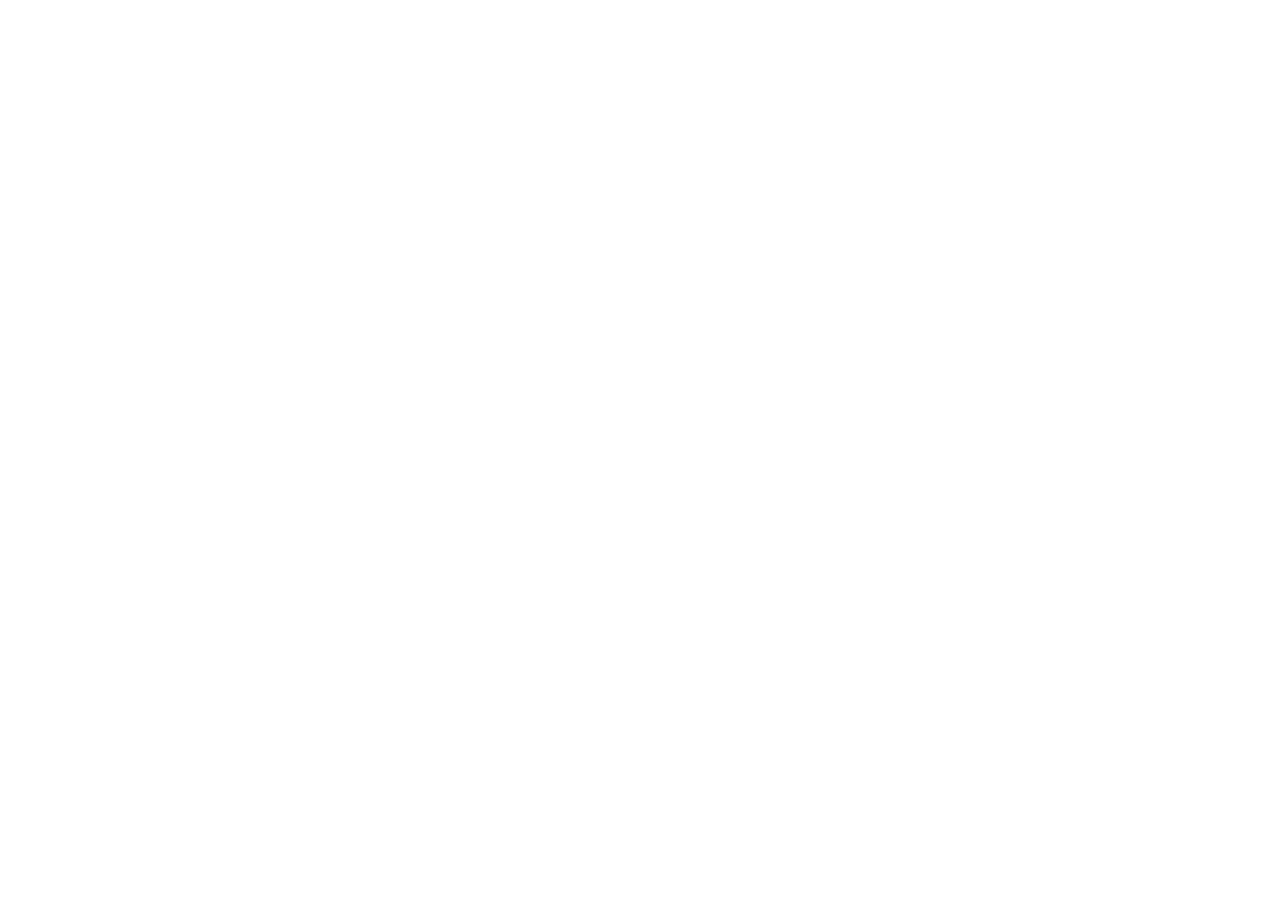
==== Entrega_05/visualizaciones/codigo/vis_02.html @ 915307c9 "Add files via upload" ====
<!DOCTYPE html>
<html>
<head>
  <meta charset="UTF-8">
  <style>
    #vis.vega-embed {
      width: 100%;
      display: flex;
    }

    #vis.vega-embed details,
    #vis.vega-embed details summary {
      position: relative;
    }
  </style>
  <script type="text/javascript" src="https://cdn.jsdelivr.net/npm/vega@5"></script>
  <script type="text/javascript" src="https://cdn.jsdelivr.net/npm/vega-lite@5.20.1"></script>
  <script type="text/javascript" src="https://cdn.jsdelivr.net/npm/vega-embed@6"></script>
</head>
<body>
  <div id="vis"></div>
  <script>
    (function(vegaEmbed) {
      var spec = {"config": {"view": {"continuousWidth": 300, "continuousHeight": 300}, "axis": {"labelFontSize": 11, "titleFontSize": 12}, "legend": {"labelFontSize": 11, "titleFontSize": 11}}, "layer": [{"data": {"name": "data-5e910ef21b51a845456cc8d8807b62ab"}, "mark": {"type": "bar", "cornerRadiusBottomRight": 3, "cornerRadiusTopRight": 3}, "encoding": {"color": {"field": "posicion_predominante", "scale": {"domain": ["Volante", "Lateral", "Delantero"], "range": ["#0072B2", "#E69F00", "#009E73"]}, "title": "Posici\u00f3n m\u00e1s utilizada", "type": "nominal"}, "tooltip": [{"field": "club", "title": "Club", "type": "nominal"}, {"field": "minutos_sub21", "format": ",", "title": "Minutos Sub-21", "type": "quantitative"}, {"field": "jugadores_sub21", "title": "Canteranos usados", "type": "quantitative"}, {"field": "posicion_predominante", "title": "Posici\u00f3n predominante", "type": "nominal"}, {"field": "min_volantes", "format": ",", "title": "Min. Volantes", "type": "quantitative"}, {"field": "min_defensas", "format": ",", "title": "Min. Defensas/Laterales", "type": "quantitative"}, {"field": "min_delanteros", "format": ",", "title": "Min. Delanteros", "type": "quantitative"}], "x": {"field": "minutos_sub21", "title": "Minutos totales Sub-21 otorgados en 2019", "type": "quantitative"}, "y": {"field": "club", "sort": "-x", "title": "Club Primera Divisi\u00f3n", "type": "nominal"}}}, {"data": {"name": "data-1ded038a0f18835239de45ceaa9ad793"}, "mark": {"type": "rule", "color": "#D55E00", "strokeDash": [4, 4], "strokeWidth": 2}, "encoding": {"x": {"field": "x", "type": "quantitative"}}}, {"data": {"name": "data-378838f2d592ce59ad3888c72b57f809"}, "mark": {"type": "text", "align": "left", "color": "#D55E00", "dx": 5, "dy": 15, "fontSize": 11, "fontWeight": "bold", "text": "M\u00ednimo exigido ANFP (1.350 min)"}, "encoding": {"x": {"field": "x", "type": "quantitative"}, "y": {"field": "y", "type": "nominal"}}}], "height": 450, "title": {"text": "Minutaje juvenil por club: cumplimiento administrativo vs. convicci\u00f3n formativa (2019)", "anchor": "start", "subtitle": ["Minutos totales otorgados a jugadores Sub-21 por los 16 clubes de Primera Divisi\u00f3n.", "La l\u00ednea naranja discontinua marca la cuota obligatoria ANFP de 1.350 minutos."]}, "width": 680, "$schema": "https://vega.github.io/schema/vega-lite/v5.20.1.json", "datasets": {"data-5e910ef21b51a845456cc8d8807b62ab": [{"club": "Universidad Catolica", "minutos_sub21": 2185, "jugadores_sub21": 4, "posicion_predominante": "Delantero", "min_defensas": 180, "min_volantes": 780, "min_delanteros": 1225, "min_arqueros": 0, "cumplio_regla": "Si"}, {"club": "Huachipato", "minutos_sub21": 3150, "jugadores_sub21": 5, "posicion_predominante": "Volante", "min_defensas": 1080, "min_volantes": 1350, "min_delanteros": 720, "min_arqueros": 0, "cumplio_regla": "Si"}, {"club": "O Higgins", "minutos_sub21": 3370, "jugadores_sub21": 4, "posicion_predominante": "Volante", "min_defensas": 890, "min_volantes": 1940, "min_delanteros": 540, "min_arqueros": 0, "cumplio_regla": "Si"}, {"club": "Curico Unido", "minutos_sub21": 2990, "jugadores_sub21": 3, "posicion_predominante": "Lateral", "min_defensas": 1680, "min_volantes": 0, "min_delanteros": 1310, "min_arqueros": 0, "cumplio_regla": "Si"}, {"club": "Union Espanola", "minutos_sub21": 2420, "jugadores_sub21": 4, "posicion_predominante": "Volante", "min_defensas": 420, "min_volantes": 1620, "min_delanteros": 380, "min_arqueros": 0, "cumplio_regla": "Si"}, {"club": "Colo-Colo", "minutos_sub21": 3640, "jugadores_sub21": 5, "posicion_predominante": "Lateral", "min_defensas": 1890, "min_volantes": 1070, "min_delanteros": 680, "min_arqueros": 0, "cumplio_regla": "Si"}, {"club": "Universidad de Chile", "minutos_sub21": 2520, "jugadores_sub21": 5, "posicion_predominante": "Delantero", "min_defensas": 360, "min_volantes": 950, "min_delanteros": 1120, "min_arqueros": 90, "cumplio_regla": "Si"}, {"club": "Union La Calera", "minutos_sub21": 1540, "jugadores_sub21": 3, "posicion_predominante": "Lateral", "min_defensas": 810, "min_volantes": 490, "min_delanteros": 240, "min_arqueros": 0, "cumplio_regla": "Si"}, {"club": "Everton", "minutos_sub21": 1860, "jugadores_sub21": 3, "posicion_predominante": "Lateral", "min_defensas": 1240, "min_volantes": 340, "min_delanteros": 280, "min_arqueros": 0, "cumplio_regla": "Si"}, {"club": "Palestino", "minutos_sub21": 1490, "jugadores_sub21": 3, "posicion_predominante": "Volante", "min_defensas": 310, "min_volantes": 870, "min_delanteros": 310, "min_arqueros": 0, "cumplio_regla": "Si"}, {"club": "Audax Italiano", "minutos_sub21": 1410, "jugadores_sub21": 2, "posicion_predominante": "Volante", "min_defensas": 210, "min_volantes": 920, "min_delanteros": 280, "min_arqueros": 0, "cumplio_regla": "Si"}, {"club": "Coquimbo Unido", "minutos_sub21": 1390, "jugadores_sub21": 3, "posicion_predominante": "Delantero", "min_defensas": 150, "min_volantes": 410, "min_delanteros": 830, "min_arqueros": 0, "cumplio_regla": "Si"}, {"club": "Cobresal", "minutos_sub21": 1380, "jugadores_sub21": 2, "posicion_predominante": "Volante", "min_defensas": 240, "min_volantes": 860, "min_delanteros": 280, "min_arqueros": 0, "cumplio_regla": "Si"}, {"club": "Deportes Antofagasta", "minutos_sub21": 1420, "jugadores_sub21": 3, "posicion_predominante": "Delantero", "min_defensas": 280, "min_volantes": 390, "min_delanteros": 750, "min_arqueros": 0, "cumplio_regla": "Si"}, {"club": "Deportes Iquique", "minutos_sub21": 1360, "jugadores_sub21": 2, "posicion_predominante": "Volante", "min_defensas": 120, "min_volantes": 760, "min_delanteros": 480, "min_arqueros": 0, "cumplio_regla": "Si"}, {"club": "Universidad de Concepcion", "minutos_sub21": 1370, "jugadores_sub21": 3, "posicion_predominante": "Volante", "min_defensas": 190, "min_volantes": 820, "min_delanteros": 360, "min_arqueros": 0, "cumplio_regla": "Si"}], "data-1ded038a0f18835239de45ceaa9ad793": [{"x": 1350}], "data-378838f2d592ce59ad3888c72b57f809": [{"x": 1350, "y": "Universidad de Concepcion"}]}};
      var embedOpt = {"mode": "vega-lite"};

      function showError(el, error){
          el.innerHTML = ('<div style="color:red;">'
                          + '<p>JavaScript Error: ' + error.message + '</p>'
                          + "<p>This usually means there's a typo in your chart specification. "
                          + "See the javascript console for the full traceback.</p>"
                          + '</div>');
          throw error;
      }
      const el = document.getElementById('vis');
      vegaEmbed("#vis", spec, embedOpt)
        .catch(error => showError(el, error));
    })(vegaEmbed);

  </script>
</body>
</html>
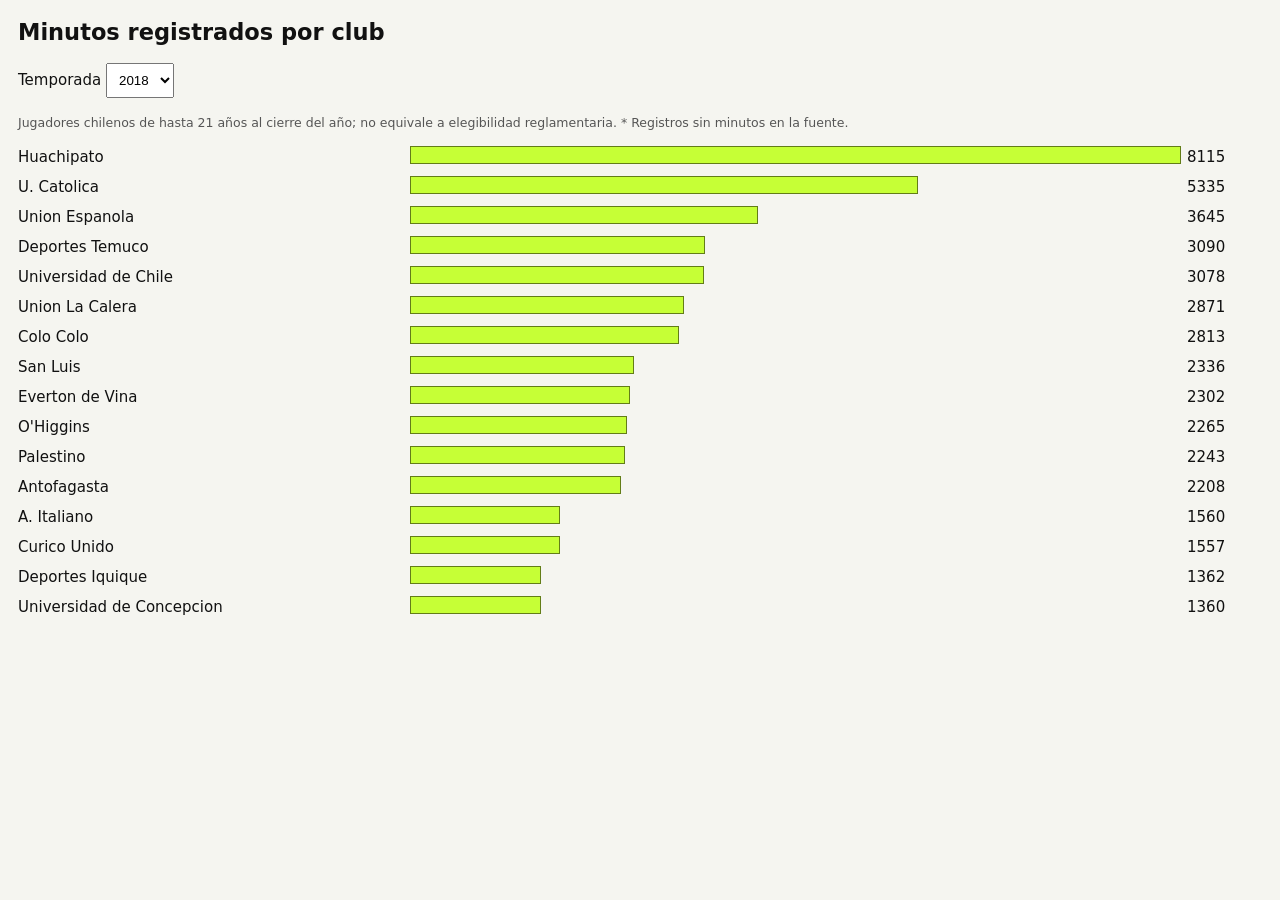
==== commit 1c80e437: "Add files via upload" ====
--- a/Entrega_05/visualizaciones/codigo/vis_02.html
+++ b/Entrega_05/visualizaciones/codigo/vis_02.html
@@ -1,42 +1 @@
-<!DOCTYPE html>
-<html>
-<head>
-  <meta charset="UTF-8">
-  <style>
-    #vis.vega-embed {
-      width: 100%;
-      display: flex;
-    }
-
-    #vis.vega-embed details,
-    #vis.vega-embed details summary {
-      position: relative;
-    }
-  </style>
-  <script type="text/javascript" src="https://cdn.jsdelivr.net/npm/vega@5"></script>
-  <script type="text/javascript" src="https://cdn.jsdelivr.net/npm/vega-lite@5.20.1"></script>
-  <script type="text/javascript" src="https://cdn.jsdelivr.net/npm/vega-embed@6"></script>
-</head>
-<body>
-  <div id="vis"></div>
-  <script>
-    (function(vegaEmbed) {
-      var spec = {"config": {"view": {"continuousWidth": 300, "continuousHeight": 300}, "axis": {"labelFontSize": 11, "titleFontSize": 12}, "legend": {"labelFontSize": 11, "titleFontSize": 11}}, "layer": [{"data": {"name": "data-5e910ef21b51a845456cc8d8807b62ab"}, "mark": {"type": "bar", "cornerRadiusBottomRight": 3, "cornerRadiusTopRight": 3}, "encoding": {"color": {"field": "posicion_predominante", "scale": {"domain": ["Volante", "Lateral", "Delantero"], "range": ["#0072B2", "#E69F00", "#009E73"]}, "title": "Posici\u00f3n m\u00e1s utilizada", "type": "nominal"}, "tooltip": [{"field": "club", "title": "Club", "type": "nominal"}, {"field": "minutos_sub21", "format": ",", "title": "Minutos Sub-21", "type": "quantitative"}, {"field": "jugadores_sub21", "title": "Canteranos usados", "type": "quantitative"}, {"field": "posicion_predominante", "title": "Posici\u00f3n predominante", "type": "nominal"}, {"field": "min_volantes", "format": ",", "title": "Min. Volantes", "type": "quantitative"}, {"field": "min_defensas", "format": ",", "title": "Min. Defensas/Laterales", "type": "quantitative"}, {"field": "min_delanteros", "format": ",", "title": "Min. Delanteros", "type": "quantitative"}], "x": {"field": "minutos_sub21", "title": "Minutos totales Sub-21 otorgados en 2019", "type": "quantitative"}, "y": {"field": "club", "sort": "-x", "title": "Club Primera Divisi\u00f3n", "type": "nominal"}}}, {"data": {"name": "data-1ded038a0f18835239de45ceaa9ad793"}, "mark": {"type": "rule", "color": "#D55E00", "strokeDash": [4, 4], "strokeWidth": 2}, "encoding": {"x": {"field": "x", "type": "quantitative"}}}, {"data": {"name": "data-378838f2d592ce59ad3888c72b57f809"}, "mark": {"type": "text", "align": "left", "color": "#D55E00", "dx": 5, "dy": 15, "fontSize": 11, "fontWeight": "bold", "text": "M\u00ednimo exigido ANFP (1.350 min)"}, "encoding": {"x": {"field": "x", "type": "quantitative"}, "y": {"field": "y", "type": "nominal"}}}], "height": 450, "title": {"text": "Minutaje juvenil por club: cumplimiento administrativo vs. convicci\u00f3n formativa (2019)", "anchor": "start", "subtitle": ["Minutos totales otorgados a jugadores Sub-21 por los 16 clubes de Primera Divisi\u00f3n.", "La l\u00ednea naranja discontinua marca la cuota obligatoria ANFP de 1.350 minutos."]}, "width": 680, "$schema": "https://vega.github.io/schema/vega-lite/v5.20.1.json", "datasets": {"data-5e910ef21b51a845456cc8d8807b62ab": [{"club": "Universidad Catolica", "minutos_sub21": 2185, "jugadores_sub21": 4, "posicion_predominante": "Delantero", "min_defensas": 180, "min_volantes": 780, "min_delanteros": 1225, "min_arqueros": 0, "cumplio_regla": "Si"}, {"club": "Huachipato", "minutos_sub21": 3150, "jugadores_sub21": 5, "posicion_predominante": "Volante", "min_defensas": 1080, "min_volantes": 1350, "min_delanteros": 720, "min_arqueros": 0, "cumplio_regla": "Si"}, {"club": "O Higgins", "minutos_sub21": 3370, "jugadores_sub21": 4, "posicion_predominante": "Volante", "min_defensas": 890, "min_volantes": 1940, "min_delanteros": 540, "min_arqueros": 0, "cumplio_regla": "Si"}, {"club": "Curico Unido", "minutos_sub21": 2990, "jugadores_sub21": 3, "posicion_predominante": "Lateral", "min_defensas": 1680, "min_volantes": 0, "min_delanteros": 1310, "min_arqueros": 0, "cumplio_regla": "Si"}, {"club": "Union Espanola", "minutos_sub21": 2420, "jugadores_sub21": 4, "posicion_predominante": "Volante", "min_defensas": 420, "min_volantes": 1620, "min_delanteros": 380, "min_arqueros": 0, "cumplio_regla": "Si"}, {"club": "Colo-Colo", "minutos_sub21": 3640, "jugadores_sub21": 5, "posicion_predominante": "Lateral", "min_defensas": 1890, "min_volantes": 1070, "min_delanteros": 680, "min_arqueros": 0, "cumplio_regla": "Si"}, {"club": "Universidad de Chile", "minutos_sub21": 2520, "jugadores_sub21": 5, "posicion_predominante": "Delantero", "min_defensas": 360, "min_volantes": 950, "min_delanteros": 1120, "min_arqueros": 90, "cumplio_regla": "Si"}, {"club": "Union La Calera", "minutos_sub21": 1540, "jugadores_sub21": 3, "posicion_predominante": "Lateral", "min_defensas": 810, "min_volantes": 490, "min_delanteros": 240, "min_arqueros": 0, "cumplio_regla": "Si"}, {"club": "Everton", "minutos_sub21": 1860, "jugadores_sub21": 3, "posicion_predominante": "Lateral", "min_defensas": 1240, "min_volantes": 340, "min_delanteros": 280, "min_arqueros": 0, "cumplio_regla": "Si"}, {"club": "Palestino", "minutos_sub21": 1490, "jugadores_sub21": 3, "posicion_predominante": "Volante", "min_defensas": 310, "min_volantes": 870, "min_delanteros": 310, "min_arqueros": 0, "cumplio_regla": "Si"}, {"club": "Audax Italiano", "minutos_sub21": 1410, "jugadores_sub21": 2, "posicion_predominante": "Volante", "min_defensas": 210, "min_volantes": 920, "min_delanteros": 280, "min_arqueros": 0, "cumplio_regla": "Si"}, {"club": "Coquimbo Unido", "minutos_sub21": 1390, "jugadores_sub21": 3, "posicion_predominante": "Delantero", "min_defensas": 150, "min_volantes": 410, "min_delanteros": 830, "min_arqueros": 0, "cumplio_regla": "Si"}, {"club": "Cobresal", "minutos_sub21": 1380, "jugadores_sub21": 2, "posicion_predominante": "Volante", "min_defensas": 240, "min_volantes": 860, "min_delanteros": 280, "min_arqueros": 0, "cumplio_regla": "Si"}, {"club": "Deportes Antofagasta", "minutos_sub21": 1420, "jugadores_sub21": 3, "posicion_predominante": "Delantero", "min_defensas": 280, "min_volantes": 390, "min_delanteros": 750, "min_arqueros": 0, "cumplio_regla": "Si"}, {"club": "Deportes Iquique", "minutos_sub21": 1360, "jugadores_sub21": 2, "posicion_predominante": "Volante", "min_defensas": 120, "min_volantes": 760, "min_delanteros": 480, "min_arqueros": 0, "cumplio_regla": "Si"}, {"club": "Universidad de Concepcion", "minutos_sub21": 1370, "jugadores_sub21": 3, "posicion_predominante": "Volante", "min_defensas": 190, "min_volantes": 820, "min_delanteros": 360, "min_arqueros": 0, "cumplio_regla": "Si"}], "data-1ded038a0f18835239de45ceaa9ad793": [{"x": 1350}], "data-378838f2d592ce59ad3888c72b57f809": [{"x": 1350, "y": "Universidad de Concepcion"}]}};
-      var embedOpt = {"mode": "vega-lite"};
-
-      function showError(el, error){
-          el.innerHTML = ('<div style="color:red;">'
-                          + '<p>JavaScript Error: ' + error.message + '</p>'
-                          + "<p>This usually means there's a typo in your chart specification. "
-                          + "See the javascript console for the full traceback.</p>"
-                          + '</div>');
-          throw error;
-      }
-      const el = document.getElementById('vis');
-      vegaEmbed("#vis", spec, embedOpt)
-        .catch(error => showError(el, error));
-    })(vegaEmbed);
-
-  </script>
-</body>
-</html>+<!doctype html><html lang="es"><meta charset="utf-8"><meta name="viewport" content="width=device-width,initial-scale=1"><title>Visualización 2</title><style>body{font:15px system-ui;color:#111;background:#f5f5f0;margin:18px}select{padding:8px} .bar{background:#C6FF36;height:16px;display:inline-block;border:1px solid #637d18} .item{display:grid;grid-template-columns:minmax(100px,1fr) 2fr 75px;gap:8px;align-items:center;margin:8px 0} small{color:#555}</style><h2>Minutos registrados por club</h2><label>Temporada <select id="s"></select></label><p><small>Jugadores chilenos de hasta 21 años al cierre del año; no equivale a elegibilidad reglamentaria. * Registros sin minutos en la fuente.</small></p><div id="chart"></div><script>const data=[{"season":2018,"teamName":"A. Italiano","minutos":1560.0,"jugadores":8,"registros_faltantes":0,"datos_incompletos":false},{"season":2018,"teamName":"Antofagasta","minutos":2208.0,"jugadores":8,"registros_faltantes":0,"datos_incompletos":false},{"season":2018,"teamName":"Colo Colo","minutos":2813.0,"jugadores":12,"registros_faltantes":0,"datos_incompletos":false},{"season":2018,"teamName":"Curico Unido","minutos":1557.0,"jugadores":8,"registros_faltantes":0,"datos_incompletos":false},{"season":2018,"teamName":"Deportes Iquique","minutos":1362.0,"jugadores":7,"registros_faltantes":0,"datos_incompletos":false},{"season":2018,"teamName":"Deportes Temuco","minutos":3090.0,"jugadores":8,"registros_faltantes":0,"datos_incompletos":false},{"season":2018,"teamName":"Everton de Vina","minutos":2302.0,"jugadores":8,"registros_faltantes":0,"datos_incompletos":false},{"season":2018,"teamName":"Huachipato","minutos":8115.0,"jugadores":10,"registros_faltantes":0,"datos_incompletos":false},{"season":2018,"teamName":"O'Higgins","minutos":2265.0,"jugadores":8,"registros_faltantes":0,"datos_incompletos":false},{"season":2018,"teamName":"Palestino","minutos":2243.0,"jugadores":11,"registros_faltantes":0,"datos_incompletos":false},{"season":2018,"teamName":"San Luis","minutos":2336.0,"jugadores":13,"registros_faltantes":0,"datos_incompletos":false},{"season":2018,"teamName":"U. Catolica","minutos":5335.0,"jugadores":11,"registros_faltantes":0,"datos_incompletos":false},{"season":2018,"teamName":"Union Espanola","minutos":3645.0,"jugadores":12,"registros_faltantes":0,"datos_incompletos":false},{"season":2018,"teamName":"Union La Calera","minutos":2871.0,"jugadores":7,"registros_faltantes":0,"datos_incompletos":false},{"season":2018,"teamName":"Universidad de Chile","minutos":3078.0,"jugadores":8,"registros_faltantes":0,"datos_incompletos":false},{"season":2018,"teamName":"Universidad de Concepcion","minutos":1360.0,"jugadores":6,"registros_faltantes":0,"datos_incompletos":false},{"season":2019,"teamName":"A. Italiano","minutos":1731.0,"jugadores":10,"registros_faltantes":1,"datos_incompletos":true},{"season":2019,"teamName":"Antofagasta","minutos":2040.0,"jugadores":5,"registros_faltantes":0,"datos_incompletos":false},{"season":2019,"teamName":"Cobresal","minutos":1625.0,"jugadores":6,"registros_faltantes":0,"datos_incompletos":false},{"season":2019,"teamName":"Colo Colo","minutos":1953.0,"jugadores":9,"registros_faltantes":0,"datos_incompletos":false},{"season":2019,"teamName":"Coquimbo Unido","minutos":1532.0,"jugadores":5,"registros_faltantes":0,"datos_incompletos":false},{"season":2019,"teamName":"Curico Unido","minutos":1733.0,"jugadores":11,"registros_faltantes":0,"datos_incompletos":false},{"season":2019,"teamName":"Deportes Iquique","minutos":2085.0,"jugadores":8,"registros_faltantes":0,"datos_incompletos":false},{"season":2019,"teamName":"Everton de Vina","minutos":2368.0,"jugadores":10,"registros_faltantes":0,"datos_incompletos":false},{"season":2019,"teamName":"Huachipato","minutos":1948.0,"jugadores":6,"registros_faltantes":0,"datos_incompletos":false},{"season":2019,"teamName":"O'Higgins","minutos":4278.0,"jugadores":8,"registros_faltantes":0,"datos_incompletos":false},{"season":2019,"teamName":"Palestino","minutos":1420.0,"jugadores":7,"registros_faltantes":0,"datos_incompletos":false},{"season":2019,"teamName":"U. Catolica","minutos":2214.0,"jugadores":7,"registros_faltantes":0,"datos_incompletos":false},{"season":2019,"teamName":"Union Espanola","minutos":2781.0,"jugadores":10,"registros_faltantes":0,"datos_incompletos":false},{"season":2019,"teamName":"Union La Calera","minutos":2309.0,"jugadores":7,"registros_faltantes":0,"datos_incompletos":false},{"season":2019,"teamName":"Universidad de Chile","minutos":2353.0,"jugadores":8,"registros_faltantes":0,"datos_incompletos":false},{"season":2019,"teamName":"Universidad de Concepcion","minutos":1639.0,"jugadores":9,"registros_faltantes":0,"datos_incompletos":false},{"season":2020,"teamName":"A. Italiano","minutos":4036.0,"jugadores":11,"registros_faltantes":0,"datos_incompletos":false},{"season":2020,"teamName":"Antofagasta","minutos":3085.0,"jugadores":8,"registros_faltantes":0,"datos_incompletos":false},{"season":2020,"teamName":"Cobresal","minutos":2613.0,"jugadores":9,"registros_faltantes":0,"datos_incompletos":false},{"season":2020,"teamName":"Colo Colo","minutos":3586.0,"jugadores":13,"registros_faltantes":0,"datos_incompletos":false},{"season":2020,"teamName":"Coquimbo Unido","minutos":1734.0,"jugadores":7,"registros_faltantes":1,"datos_incompletos":true},{"season":2020,"teamName":"Curico Unido","minutos":3533.0,"jugadores":12,"registros_faltantes":0,"datos_incompletos":false},{"season":2020,"teamName":"D. La Serena","minutos":4150.0,"jugadores":19,"registros_faltantes":12,"datos_incompletos":true},{"season":2020,"teamName":"Deportes Iquique","minutos":2037.0,"jugadores":7,"registros_faltantes":0,"datos_incompletos":false},{"season":2020,"teamName":"Everton de Vina","minutos":2302.0,"jugadores":9,"registros_faltantes":1,"datos_incompletos":true},{"season":2020,"teamName":"Huachipato","minutos":6090.0,"jugadores":9,"registros_faltantes":0,"datos_incompletos":false},{"season":2020,"teamName":"O'Higgins","minutos":5144.0,"jugadores":13,"registros_faltantes":0,"datos_incompletos":false},{"season":2020,"teamName":"Palestino","minutos":3649.0,"jugadores":10,"registros_faltantes":0,"datos_incompletos":false},{"season":2020,"teamName":"Santiago Wanderers","minutos":3637.0,"jugadores":15,"registros_faltantes":0,"datos_incompletos":false},{"season":2020,"teamName":"U. Catolica","minutos":6497.0,"jugadores":17,"registros_faltantes":5,"datos_incompletos":true},{"season":2020,"teamName":"Union Espanola","minutos":6994.0,"jugadores":13,"registros_faltantes":0,"datos_incompletos":false},{"season":2020,"teamName":"Union La Calera","minutos":2612.0,"jugadores":9,"registros_faltantes":0,"datos_incompletos":false},{"season":2020,"teamName":"Universidad de Chile","minutos":2140.0,"jugadores":10,"registros_faltantes":0,"datos_incompletos":false},{"season":2020,"teamName":"Universidad de Concepcion","minutos":3774.0,"jugadores":13,"registros_faltantes":0,"datos_incompletos":false},{"season":2021,"teamName":"A. Italiano","minutos":2064.0,"jugadores":8,"registros_faltantes":0,"datos_incompletos":false},{"season":2021,"teamName":"Antofagasta","minutos":2071.0,"jugadores":9,"registros_faltantes":0,"datos_incompletos":false},{"season":2021,"teamName":"Cobresal","minutos":2992.0,"jugadores":11,"registros_faltantes":3,"datos_incompletos":true},{"season":2021,"teamName":"Colo Colo","minutos":5668.0,"jugadores":28,"registros_faltantes":0,"datos_incompletos":false},{"season":2021,"teamName":"Curico Unido","minutos":2299.0,"jugadores":11,"registros_faltantes":0,"datos_incompletos":false},{"season":2021,"teamName":"D. La Serena","minutos":5956.0,"jugadores":12,"registros_faltantes":0,"datos_incompletos":false},{"season":2021,"teamName":"D. Melipilla","minutos":2066.0,"jugadores":6,"registros_faltantes":0,"datos_incompletos":false},{"season":2021,"teamName":"Everton de Vina","minutos":2822.0,"jugadores":12,"registros_faltantes":0,"datos_incompletos":false},{"season":2021,"teamName":"Huachipato","minutos":3562.0,"jugadores":11,"registros_faltantes":0,"datos_incompletos":false},{"season":2021,"teamName":"Nublense","minutos":2109.0,"jugadores":7,"registros_faltantes":0,"datos_incompletos":false},{"season":2021,"teamName":"O'Higgins","minutos":3157.0,"jugadores":12,"registros_faltantes":0,"datos_incompletos":false},{"season":2021,"teamName":"Palestino","minutos":2318.0,"jugadores":10,"registros_faltantes":0,"datos_incompletos":false},{"season":2021,"teamName":"Santiago Wanderers","minutos":6602.0,"jugadores":20,"registros_faltantes":0,"datos_incompletos":false},{"season":2021,"teamName":"U. Catolica","minutos":5194.0,"jugadores":16,"registros_faltantes":0,"datos_incompletos":false},{"season":2021,"teamName":"Union Espanola","minutos":5560.0,"jugadores":11,"registros_faltantes":2,"datos_incompletos":true},{"season":2021,"teamName":"Union La Calera","minutos":2858.0,"jugadores":14,"registros_faltantes":3,"datos_incompletos":true},{"season":2021,"teamName":"Universidad de Chile","minutos":3447.0,"jugadores":16,"registros_faltantes":0,"datos_incompletos":false},{"season":2022,"teamName":"A. Italiano","minutos":2199.0,"jugadores":9,"registros_faltantes":0,"datos_incompletos":false},{"season":2022,"teamName":"Antofagasta","minutos":1939.0,"jugadores":7,"registros_faltantes":0,"datos_incompletos":false},{"season":2022,"teamName":"Cobresal","minutos":2067.0,"jugadores":10,"registros_faltantes":3,"datos_incompletos":true},{"season":2022,"teamName":"Colo Colo","minutos":3325.0,"jugadores":17,"registros_faltantes":2,"datos_incompletos":true},{"season":2022,"teamName":"Coquimbo Unido","minutos":2203.0,"jugadores":9,"registros_faltantes":2,"datos_incompletos":true},{"season":2022,"teamName":"Curico Unido","minutos":1962.0,"jugadores":9,"registros_faltantes":0,"datos_incompletos":false},{"season":2022,"teamName":"D. La Serena","minutos":3200.0,"jugadores":11,"registros_faltantes":0,"datos_incompletos":false},{"season":2022,"teamName":"Everton de Vina","minutos":2902.0,"jugadores":12,"registros_faltantes":0,"datos_incompletos":false},{"season":2022,"teamName":"Huachipato","minutos":2744.0,"jugadores":8,"registros_faltantes":0,"datos_incompletos":false},{"season":2022,"teamName":"Nublense","minutos":2195.0,"jugadores":10,"registros_faltantes":4,"datos_incompletos":true},{"season":2022,"teamName":"O'Higgins","minutos":1945.0,"jugadores":7,"registros_faltantes":0,"datos_incompletos":false},{"season":2022,"teamName":"Palestino","minutos":3265.0,"jugadores":10,"registros_faltantes":0,"datos_incompletos":false},{"season":2022,"teamName":"U. Catolica","minutos":2780.0,"jugadores":15,"registros_faltantes":3,"datos_incompletos":true},{"season":2022,"teamName":"Union Espanola","minutos":6831.0,"jugadores":11,"registros_faltantes":0,"datos_incompletos":false},{"season":2022,"teamName":"Union La Calera","minutos":2010.0,"jugadores":7,"registros_faltantes":0,"datos_incompletos":false},{"season":2022,"teamName":"Universidad de Chile","minutos":8142.0,"jugadores":18,"registros_faltantes":3,"datos_incompletos":true},{"season":2023,"teamName":"A. Italiano","minutos":3379.0,"jugadores":15,"registros_faltantes":7,"datos_incompletos":true},{"season":2023,"teamName":"Cobresal","minutos":1014.0,"jugadores":13,"registros_faltantes":10,"datos_incompletos":true},{"season":2023,"teamName":"Colo Colo","minutos":7707.0,"jugadores":32,"registros_faltantes":19,"datos_incompletos":true},{"season":2023,"teamName":"Coquimbo Unido","minutos":1976.0,"jugadores":10,"registros_faltantes":6,"datos_incompletos":true},{"season":2023,"teamName":"Curico Unido","minutos":2220.0,"jugadores":12,"registros_faltantes":1,"datos_incompletos":true},{"season":2023,"teamName":"Deportes Copiapo","minutos":2449.0,"jugadores":9,"registros_faltantes":2,"datos_incompletos":true},{"season":2023,"teamName":"Everton de Vina","minutos":3143.0,"jugadores":12,"registros_faltantes":3,"datos_incompletos":true},{"season":2023,"teamName":"Huachipato","minutos":2558.0,"jugadores":16,"registros_faltantes":9,"datos_incompletos":true},{"season":2023,"teamName":"Magallanes","minutos":2304.0,"jugadores":16,"registros_faltantes":10,"datos_incompletos":true},{"season":2023,"teamName":"Nublense","minutos":1656.0,"jugadores":18,"registros_faltantes":14,"datos_incompletos":true},{"season":2023,"teamName":"O'Higgins","minutos":2624.0,"jugadores":11,"registros_faltantes":5,"datos_incompletos":true},{"season":2023,"teamName":"Palestino","minutos":2337.0,"jugadores":18,"registros_faltantes":2,"datos_incompletos":true},{"season":2023,"teamName":"U. Catolica","minutos":5029.0,"jugadores":37,"registros_faltantes":19,"datos_incompletos":true},{"season":2023,"teamName":"Union Espanola","minutos":3422.0,"jugadores":12,"registros_faltantes":4,"datos_incompletos":true},{"season":2023,"teamName":"Union La Calera","minutos":2380.0,"jugadores":26,"registros_faltantes":22,"datos_incompletos":true},{"season":2023,"teamName":"Universidad de Chile","minutos":5548.0,"jugadores":16,"registros_faltantes":6,"datos_incompletos":true},{"season":2024,"teamName":"A. Italiano","minutos":2173.0,"jugadores":13,"registros_faltantes":3,"datos_incompletos":true},{"season":2024,"teamName":"Cobreloa","minutos":1095.0,"jugadores":11,"registros_faltantes":1,"datos_incompletos":true},{"season":2024,"teamName":"Cobresal","minutos":1028.0,"jugadores":24,"registros_faltantes":7,"datos_incompletos":true},{"season":2024,"teamName":"Colo Colo","minutos":1965.0,"jugadores":20,"registros_faltantes":8,"datos_incompletos":true},{"season":2024,"teamName":"Coquimbo Unido","minutos":1226.0,"jugadores":13,"registros_faltantes":1,"datos_incompletos":true},{"season":2024,"teamName":"Deportes Copiapo","minutos":1809.0,"jugadores":11,"registros_faltantes":0,"datos_incompletos":false},{"season":2024,"teamName":"Deportes Iquique","minutos":1704.0,"jugadores":11,"registros_faltantes":2,"datos_incompletos":true},{"season":2024,"teamName":"Everton de Vina","minutos":2211.0,"jugadores":15,"registros_faltantes":6,"datos_incompletos":true},{"season":2024,"teamName":"Huachipato","minutos":2181.0,"jugadores":30,"registros_faltantes":14,"datos_incompletos":true},{"season":2024,"teamName":"Nublense","minutos":1717.0,"jugadores":20,"registros_faltantes":11,"datos_incompletos":true},{"season":2024,"teamName":"O'Higgins","minutos":3425.0,"jugadores":11,"registros_faltantes":1,"datos_incompletos":true},{"season":2024,"teamName":"Palestino","minutos":3079.0,"jugadores":19,"registros_faltantes":4,"datos_incompletos":true},{"season":2024,"teamName":"U. Catolica","minutos":766.0,"jugadores":32,"registros_faltantes":11,"datos_incompletos":true},{"season":2024,"teamName":"Union Espanola","minutos":3175.0,"jugadores":14,"registros_faltantes":2,"datos_incompletos":true},{"season":2024,"teamName":"Union La Calera","minutos":2231.0,"jugadores":13,"registros_faltantes":1,"datos_incompletos":true},{"season":2024,"teamName":"Universidad de Chile","minutos":3248.0,"jugadores":16,"registros_faltantes":2,"datos_incompletos":true}]; const s=document.querySelector("#s"); [...new Set(data.map(d=>d.season))].forEach(y=>s.add(new Option(y,y))); function draw(){let d=data.filter(x=>x.season==s.value).sort((a,b)=>(b.minutos??-1)-(a.minutos??-1));let m=Math.max(1,...d.map(x=>x.minutos||0));document.querySelector("#chart").innerHTML=d.map(x=>`<div class="item"><span>${x.teamName}${x.datos_incompletos?" *":""}</span><div><span class="bar" style="width:${100*(x.minutos||0)/m}%" title="${x.jugadores} jugadores; ${x.registros_faltantes} registros faltantes"></span></div><span>${x.minutos??"Sin dato"}</span></div>`).join("")}s.onchange=draw;draw();</script></html>
